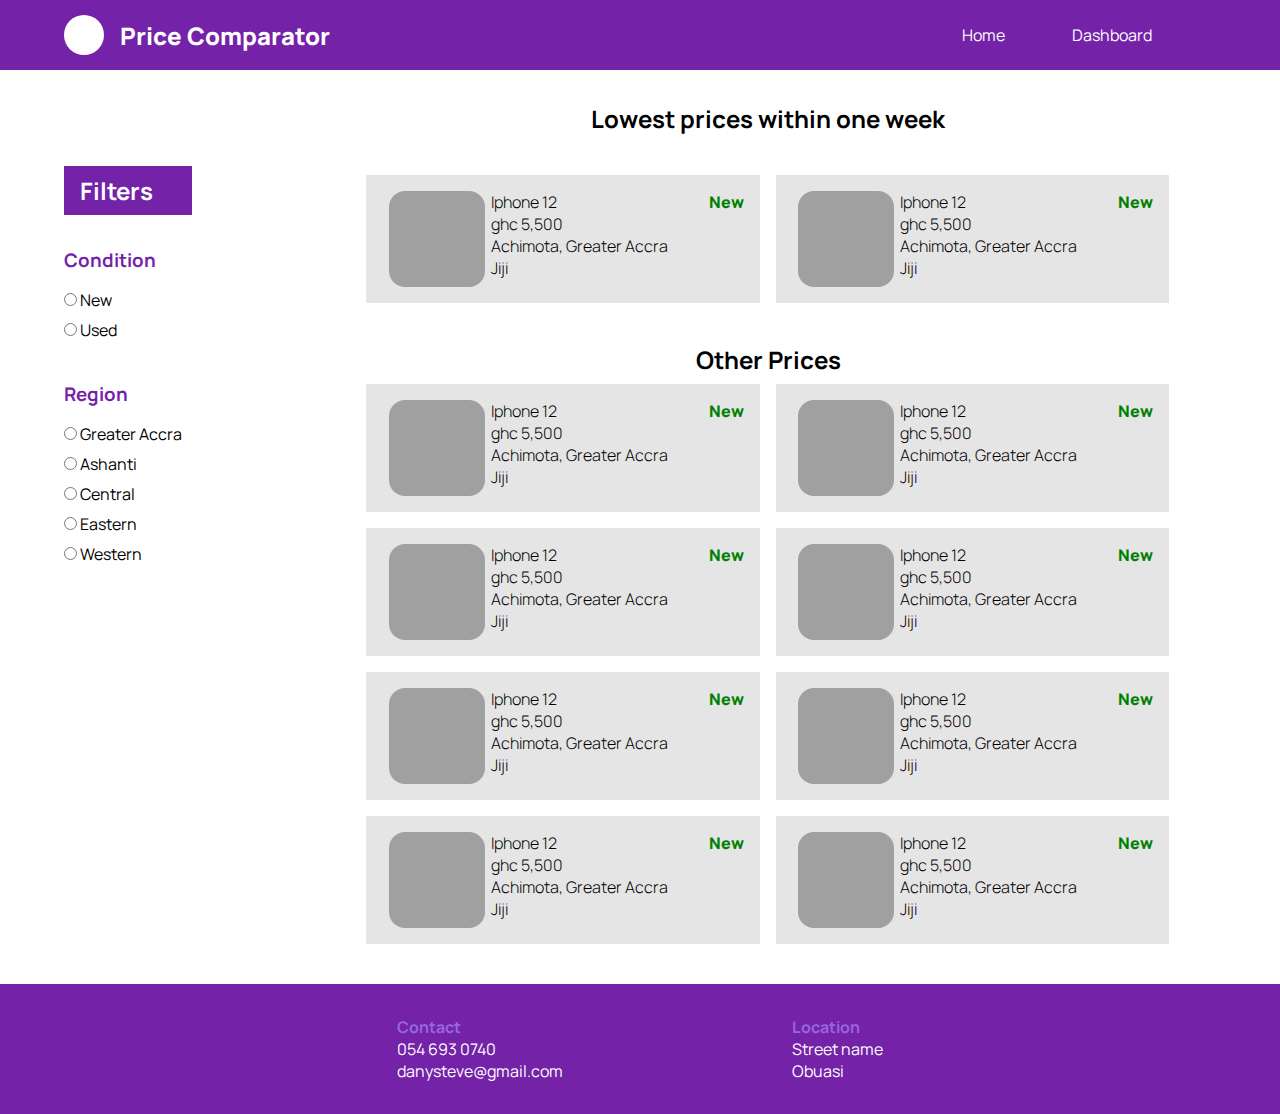
==== results.html @ 5cc0b613 "initial commit with everything completed" ====
<!DOCTYPE html>
<html lang="en">
  <head>
    <meta charset="UTF-8" />
    <meta http-equiv="X-UA-Compatible" content="IE=edge" />
    <meta name="viewport" content="width=device-width, initial-scale=1.0" />
    <link rel="stylesheet" href="index.css" />
    <link
      href="https://fonts.googleapis.com/css2?family=Manrope:wght@300;400;700;800&display=swap"
      rel="stylesheet"
    />
    <title>Document</title>
  </head>
  <body>
    <header>
      <nav>
        <div class="logo">
          <div class="logo__symbol"></div>
          <div class="logo__Text">Price Comparator</div>
        </div>
        <div class="nav__links">
          <a href="index.html">Home</a>
          <a href="#">Dashboard</a>
        </div>
      </nav>
    </header>
    <main class="results__main">
      <aside>
        <h2>Filters</h2>
        <div class="filter__group">
          <h3 class="filter__type">Condition</h3>
          <div class="filter">
            <input type="radio" id="new" name="condition" />
            <label for="new">New</label>
          </div>
          <div class="filter">
            <input type="radio" id="used" name="condition" />
            <label for="used">Used</label>
          </div>
        </div>

        <div class="filter__group">
          <h3 class="filter__type">Region</h3>
          <div class="filter">
            <input type="radio" id="greater_accra" name="region" />
            <label for="greater_accra">Greater Accra</label>
          </div>
          <div class="filter">
            <input type="radio" id="ashanti" name="region" />
            <label for="ashanti">Ashanti</label>
          </div>
          <div class="filter">
            <input type="radio" id="central" name="region" />
            <label for="central">Central</label>
          </div>
          <div class="filter">
            <input type="radio" id="eastern" name="region" />
            <label for="eastern">Eastern</label>
          </div>
          <div class="filter">
            <input type="radio" id="western" name="region" />
            <label for="western">Western</label>
          </div>
        </div>
      </aside>
      <section class="feed">
        <!-- lowest prices -->
        <section class="price__category lowest__prices">
          <h2>Lowest prices within one week</h2>
          <div class="items__wrapper">
            <a href="#" class="item">
              <div class="item__image"></div>
              <div class="item__details">
                <p>Iphone 12</p>
                <p>ghc 5,500</p>
                <p>Achimota, Greater Accra</p>
                <p>Jiji</p>
                <p class="new">New</p>
              </div>
            </a>
            <a href="#" class="item">
              <div class="item__image"></div>
              <div class="item__details">
                <p>Iphone 12</p>
                <p>ghc 5,500</p>
                <p>Achimota, Greater Accra</p>
                <p>Jiji</p>
                <p class="new">New</p>
              </div>
            </a>
          </div>
        </section>
        <!-- Other prices -->
        <section class="price__category other__prices">
          <h2>Other Prices</h2>
          <div class="items__wrapper">
            <!-- item 1 -->
            <a href="#" class="item">
              <div class="item__image"></div>
              <div class="item__details">
                <p>Iphone 12</p>
                <p>ghc 5,500</p>
                <p>Achimota, Greater Accra</p>
                <p>Jiji</p>
                <p class="new">New</p>
              </div>
            </a>
            <!-- item 2 -->
            <a href="#" class="item">
              <div class="item__image"></div>
              <div class="item__details">
                <p>Iphone 12</p>
                <p>ghc 5,500</p>
                <p>Achimota, Greater Accra</p>
                <p>Jiji</p>
                <p class="new">New</p>
              </div>
            </a>
            <!-- item 3 -->
            <a href="#" class="item">
              <div class="item__image"></div>
              <div class="item__details">
                <p>Iphone 12</p>
                <p>ghc 5,500</p>
                <p>Achimota, Greater Accra</p>
                <p>Jiji</p>
                <p class="new">New</p>
              </div>
            </a>
            <!-- item 4 -->
            <a href="#" class="item">
              <div class="item__image"></div>
              <div class="item__details">
                <p>Iphone 12</p>
                <p>ghc 5,500</p>
                <p>Achimota, Greater Accra</p>
                <p>Jiji</p>
                <p class="new">New</p>
              </div>
            </a>
            <!-- item 5 -->
            <a href="#" class="item">
              <div class="item__image"></div>
              <div class="item__details">
                <p>Iphone 12</p>
                <p>ghc 5,500</p>
                <p>Achimota, Greater Accra</p>
                <p>Jiji</p>
                <p class="new">New</p>
              </div>
            </a>
            <!-- item 6 -->
            <a href="#" class="item">
              <div class="item__image"></div>
              <div class="item__details">
                <p>Iphone 12</p>
                <p>ghc 5,500</p>
                <p>Achimota, Greater Accra</p>
                <p>Jiji</p>
                <p class="new">New</p>
              </div>
            </a>
            <!-- item 7 -->
            <a href="#" class="item">
              <div class="item__image"></div>
              <div class="item__details">
                <p>Iphone 12</p>
                <p>ghc 5,500</p>
                <p>Achimota, Greater Accra</p>
                <p>Jiji</p>
                <p class="new">New</p>
              </div>
            </a>
            <!-- item 8 -->
            <a href="#" class="item">
              <div class="item__image"></div>
              <div class="item__details">
                <p>Iphone 12</p>
                <p>ghc 5,500</p>
                <p>Achimota, Greater Accra</p>
                <p>Jiji</p>
                <p class="new">New</p>
              </div>
            </a>
          </div>
        </section>
      </section>
    </main>
    <footer>
      <div class="wrapper">
        <div>
          <h4>Contact</h4>
          <p>054 693 0740</p>
          <a href="mailto: danystevo@gmail.com">danysteve@gmail.com</a>
        </div>
        <div>
          <h4>Location</h4>
          <p>Street name</p>
          <p>Obuasi</p>
        </div>
      </div>
    </footer>
  </body>
</html>
---- index.css ----
* {
  margin: 0;
  padding: 0;
  box-sizing: border-box;
}
a,
a:visited,
a:hover {
  text-decoration: none;
  color: inherit;
}

body {
  font-family: "Manrope", sans-serif;
  min-width: 375px;
}

nav {
  height: 70px;
  width: 100%;
  background-color: #7422a8;
  color: white;
  display: flex;
  align-items: center;
  padding: 0 4rem;
  display: flex;
  justify-content: space-between;
}
nav .nav__links a {
  margin-right: 4rem;
}
.logo {
  display: flex;
  align-items: center;
  font-size: 1.5rem;
  font-weight: 800;
}
.logo__symbol {
  width: 40px;
  height: 40px;
  border-radius: 50%;
  background-color: white;
  margin-right: 1rem;
}
main {
  min-height: 75vh;
  display: flex;
  justify-content: center;
  align-items: flex-start;
}
.form__section {
  display: flex;
  flex-direction: column;
  margin: auto;
  /* background-color: red; */
}
.form__section p {
  font-size: 2rem;
  font-weight: 700;
}
form {
  width: 100%;
  height: 1.5rem;
  display: flex;
  align-items: center;
  margin-top: 2rem;
}
form input {
  width: 70%;
  height: 3rem;
  border: none;
  font-size: 1rem;
  background-color: rgba(0, 0, 0, 0.1);
  border-radius: 0.8rem;
  padding: 0 2rem;
}
form input:focus {
  background-color: white;
}
form button {
  padding: 0.5rem 1rem;
  background-color: #9766de;
  color: white;
  font-size: 1.5rem;
  margin-left: 0.5rem;
  border: none;
  border-radius: 0.5rem;
}
aside {
  /* background-color: rgba(0, 0, 0, 0.1); */
  left: 0;
  width: 20%;
  /* height: 70vh; */
  display: flex;
  flex-direction: column;
  justify-content: center;
  padding: 0 4rem;
  margin-top: 6rem;
}
aside h2 {
  background-color: #7422a8;
  color: white;
  padding: 0.5rem 1rem;
  margin-bottom: 2rem;
}
.filter__group {
  margin-bottom: 2rem;
}
.filter__type {
  color: #7422a8;
  margin-bottom: 1rem;
}
.filter {
  margin-bottom: 0.5rem;
}
.feed {
  width: 80%;
}
.feed .price__category {
  /* background-color: rgba(0, 0, 0, 0.1); */
  display: flex;
  flex-direction: column;
  align-items: center;
  margin: 2rem 0;
}
.lowest__prices {
  margin-bottom: 2rem;
}
.lowest__prices h2 {
  margin-bottom: 2rem;
}
.items__wrapper {
  width: 80%;
  display: flex;
  justify-content: flex-start;
  flex-wrap: wrap;
}
.item {
  display: flex;
  position: relative;
  width: 48%;
  background-color: rgba(0, 0, 0, 0.1);
  padding: 1rem;
  margin: 0.5rem;
  font-weight: 300;
}
.item__image {
  width: 6rem;
  height: 6rem;
  border-radius: 1rem;
  background-color: rgba(0, 0, 0, 0.3);
  margin: 0 0.4rem;
}
.item .new {
  color: green;
  position: absolute;
  font-weight: 800;

  top: 1rem;
  right: 1rem;
}
footer {
  background-color: #7422a8;
  color: white;
  /* position: absolute; */
  /* bottom: 0; */
  width: 100%;
  display: flex;
  justify-content: center;
  padding: 2rem;
}
footer .wrapper {
  width: 40%;
  display: flex;
  justify-content: space-between;
}
footer h4 {
  color: #9766de;
}
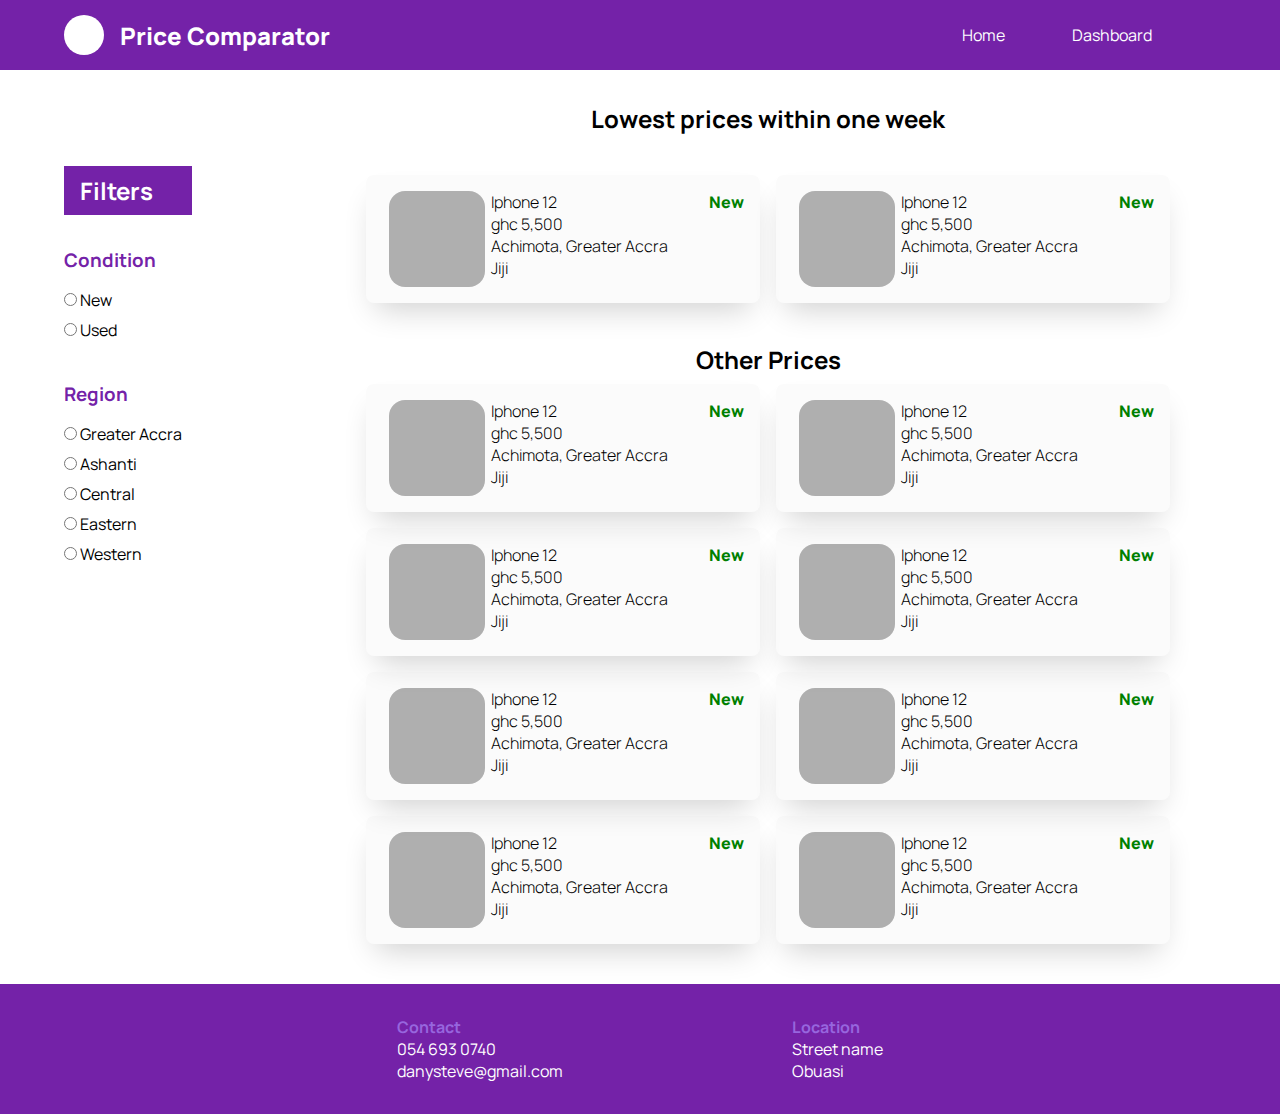
==== commit 01bd35f8: "added box shadow" ====
--- a/results.html
+++ b/results.html
@@ -14,10 +14,10 @@
   <body>
     <header>
       <nav>
-        <div class="logo">
+        <a href="index.html" class="logo">
           <div class="logo__symbol"></div>
           <div class="logo__Text">Price Comparator</div>
-        </div>
+        </a>
         <div class="nav__links">
           <a href="index.html">Home</a>
           <a href="#">Dashboard</a>
--- a/index.css
+++ b/index.css
@@ -132,17 +132,21 @@
 .items__wrapper {
   width: 80%;
   display: flex;
-  justify-content: flex-start;
+  justify-content: space-between;
   flex-wrap: wrap;
 }
 .item {
   display: flex;
   position: relative;
   width: 48%;
-  background-color: rgba(0, 0, 0, 0.1);
+  background-color: rgba(212, 212, 212, 0.1);
   padding: 1rem;
   margin: 0.5rem;
   font-weight: 300;
+  border-radius: 0.5rem;
+  -webkit-box-shadow: 0px 16px 29px -10px rgba(0, 0, 0, 0.19);
+  -moz-box-shadow: 0px 16px 29px -10px rgba(0, 0, 0, 0.19);
+  box-shadow: 0px 16px 29px -10px rgba(0, 0, 0, 0.19);
 }
 .item__image {
   width: 6rem;
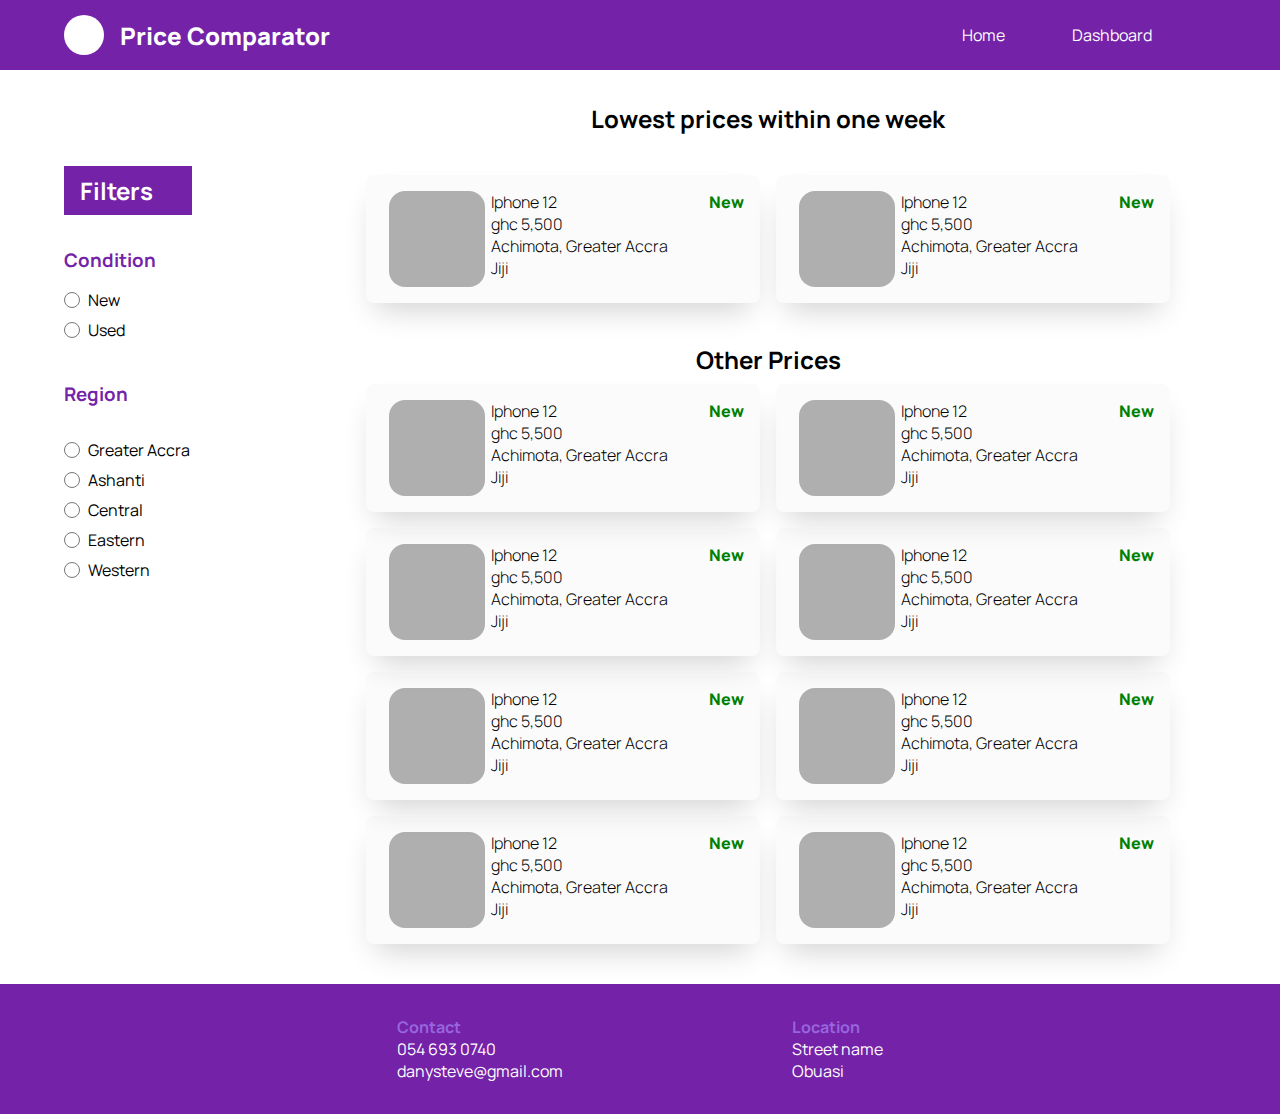
==== commit b3eb2854: "fixed filter styles" ====
--- a/results.html
+++ b/results.html
@@ -41,26 +41,28 @@
 
         <div class="filter__group">
           <h3 class="filter__type">Region</h3>
-          <div class="filter">
-            <input type="radio" id="greater_accra" name="region" />
-            <label for="greater_accra">Greater Accra</label>
-          </div>
-          <div class="filter">
-            <input type="radio" id="ashanti" name="region" />
-            <label for="ashanti">Ashanti</label>
-          </div>
-          <div class="filter">
-            <input type="radio" id="central" name="region" />
-            <label for="central">Central</label>
-          </div>
-          <div class="filter">
-            <input type="radio" id="eastern" name="region" />
-            <label for="eastern">Eastern</label>
-          </div>
-          <div class="filter">
-            <input type="radio" id="western" name="region" />
-            <label for="western">Western</label>
-          </div>
+          <form class="filter__form">
+            <div class="filter">
+              <input type="radio" id="greater_accra" name="region" />
+              <label for="greater_accra">Greater Accra</label>
+            </div>
+            <div class="filter">
+              <input type="radio" id="ashanti" name="region" />
+              <label for="ashanti">Ashanti</label>
+            </div>
+            <div class="filter">
+              <input type="radio" id="central" name="region" />
+              <label for="central">Central</label>
+            </div>
+            <div class="filter">
+              <input type="radio" id="eastern" name="region" />
+              <label for="eastern">Eastern</label>
+            </div>
+            <div class="filter">
+              <input type="radio" id="western" name="region" />
+              <label for="western">Western</label>
+            </div>
+          </form>
         </div>
       </aside>
       <section class="feed">
--- a/index.css
+++ b/index.css
@@ -87,10 +87,8 @@
   border-radius: 0.5rem;
 }
 aside {
-  /* background-color: rgba(0, 0, 0, 0.1); */
   left: 0;
   width: 20%;
-  /* height: 70vh; */
   display: flex;
   flex-direction: column;
   justify-content: center;
@@ -106,12 +104,25 @@
 .filter__group {
   margin-bottom: 2rem;
 }
+.filter__form {
+  display: flex;
+  flex-direction: column;
+  align-items: flex-start;
+}
 .filter__type {
   color: #7422a8;
   margin-bottom: 1rem;
 }
 .filter {
+  /* width: rem; */
   margin-bottom: 0.5rem;
+  display: flex;
+  align-items: center;
+}
+.filter input {
+  width: 1rem;
+  height: 1rem;
+  margin-right: 0.5rem;
 }
 .feed {
   width: 80%;
